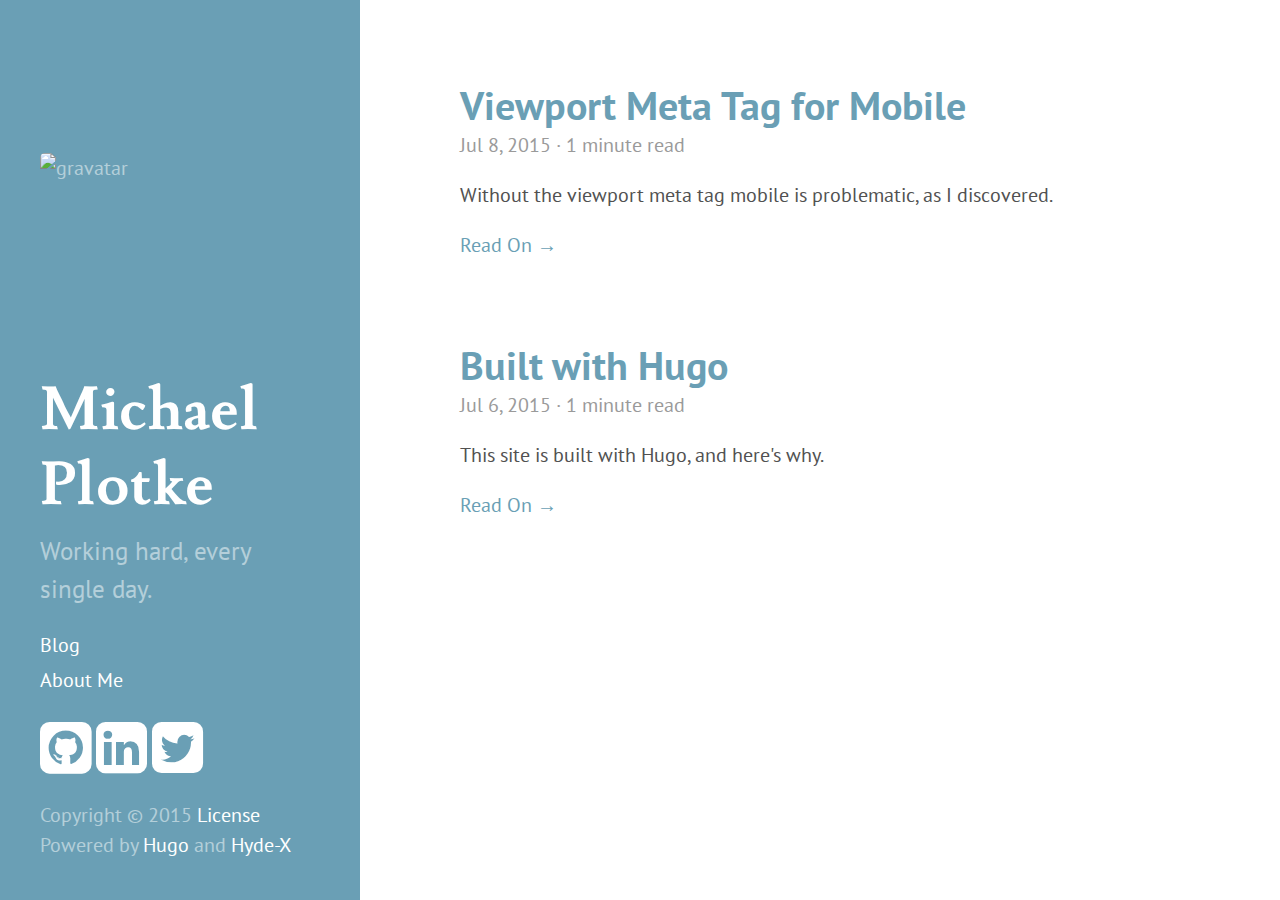
==== index.html @ f403b0ee "new post: viewports" ====
<!DOCTYPE html>
<html xmlns="http://www.w3.org/1999/xhtml" xml:lang="en" lang="en-us">
<head>
  <link href="http://gmpg.org/xfn/11" rel="profile">
  <meta http-equiv="content-type" content="text/html; charset=utf-8">

  
  <meta name="viewport" content="width=device-width, initial-scale=1.0, maximum-scale=1">

  <title>Personal / Professional Site &middot; Michael Plotke</title>

  
  <link rel="stylesheet" href="http://bdjnk.github.io/css/poole.css">
  <link rel="stylesheet" href="http://bdjnk.github.io/css/hyde.css">
  <link rel="stylesheet" href="http://bdjnk.github.io/css/poole-overrides.css">
  <link rel="stylesheet" href="http://bdjnk.github.io/css/hyde-overrides.css">
  <link rel="stylesheet" href="http://bdjnk.github.io/css/hyde-x.css">
  <link rel="stylesheet" href="http://bdjnk.github.io/css/highlight/sunburst.css">
  <link rel="stylesheet" href="https://fonts.googleapis.com/css?family=PT+Sans:400,400italic,700|Lusitana">
  <link rel="stylesheet" href="//maxcdn.bootstrapcdn.com/font-awesome/4.3.0/css/font-awesome.min.css">

  
  <link rel="apple-touch-icon-precomposed" sizes="144x144" href="http://bdjnk.github.io/apple-touch-icon-144-precomposed.png">
  <link href="http://bdjnk.github.io/favicon.png" rel="icon">

  
  
  
  <link href="http://bdjnk.github.io/index.xml" rel="alternate" type="application/rss+xml" title="Personal / Professional Site &middot; Michael Plotke" />

  <meta name="description" content="">
  <meta name="keywords" content="">
  
</head>
<body class="theme-base-0d">
<div class="sidebar">
  <div class="container sidebar-sticky">
    <div class="sidebar-about">
      <img src="https://www.gravatar.com/avatar/4000bd98b77b9c8b451cf9097fc8e9e1?s=200" alt="gravatar">
      <h1>Michael Plotke</h1>
      <p class="lead">Working hard, every single day.</p>
    </div>

    <ul class="sidebar-nav">
      <li class="sidebar-nav-item"><a href="http://bdjnk.github.io/">Blog</a></li>
      
      <li class="sidebar-nav-item"><a href="http://bdjnk.github.io/about/">About Me</a></li>
      
    </ul>

    <ul class="sidebar-nav">
      <li class="sidebar-nav-item">
      <a href="https://github.com/bdjnk"><i class="fa fa-github-square fa-3x"></i></a>
      
      <a href="https://www.linkedin.com/pub/michael-plotke/64/b93/773"><i class="fa fa-linkedin-square fa-3x"></i></a>
      
      
      <a href="https://twitter.com/MichaelPlotke"><i class="fa fa-twitter-square fa-3x"></i></a>
      </li>
    </ul>

    <p>Copyright &copy; 2015 <a href="http://bdjnk.github.io/license/">License</a><br/>
       Powered by <a href="http://gohugo.io">Hugo</a> and <a href="https://github.com/zyro/hyde-x">Hyde-X</a></p>
  </div>
</div>


<div class="content container">
  <div class="posts">
    
    
    <div class="post">
      <h1 class="post-title">
        <a href="http://bdjnk.github.io/post/viewports/">Viewport Meta Tag for Mobile</a>
      </h1>
      <span class="post-date">Jul 8, 2015 &middot; 1 minute read
      
      <br/>
      
      </span>
      
      <p>Without the viewport meta tag mobile is problematic, as I discovered.</p>
      <a href="http://bdjnk.github.io/post/viewports/">Read On &rarr;</a>
      
    </div>
    
    <div class="post">
      <h1 class="post-title">
        <a href="http://bdjnk.github.io/post/initial/">Built with Hugo</a>
      </h1>
      <span class="post-date">Jul 6, 2015 &middot; 1 minute read
      
      <br/>
      
      </span>
      
      <p>This site is built with Hugo, and here&#39;s why.</p>
      <a href="http://bdjnk.github.io/post/initial/">Read On &rarr;</a>
      
    </div>
    
    
    
  </div>
</div>


<script src="http://bdjnk.github.io/js/highlight.pack.js"></script>
<script>hljs.initHighlightingOnLoad();</script>

</body>
</html>
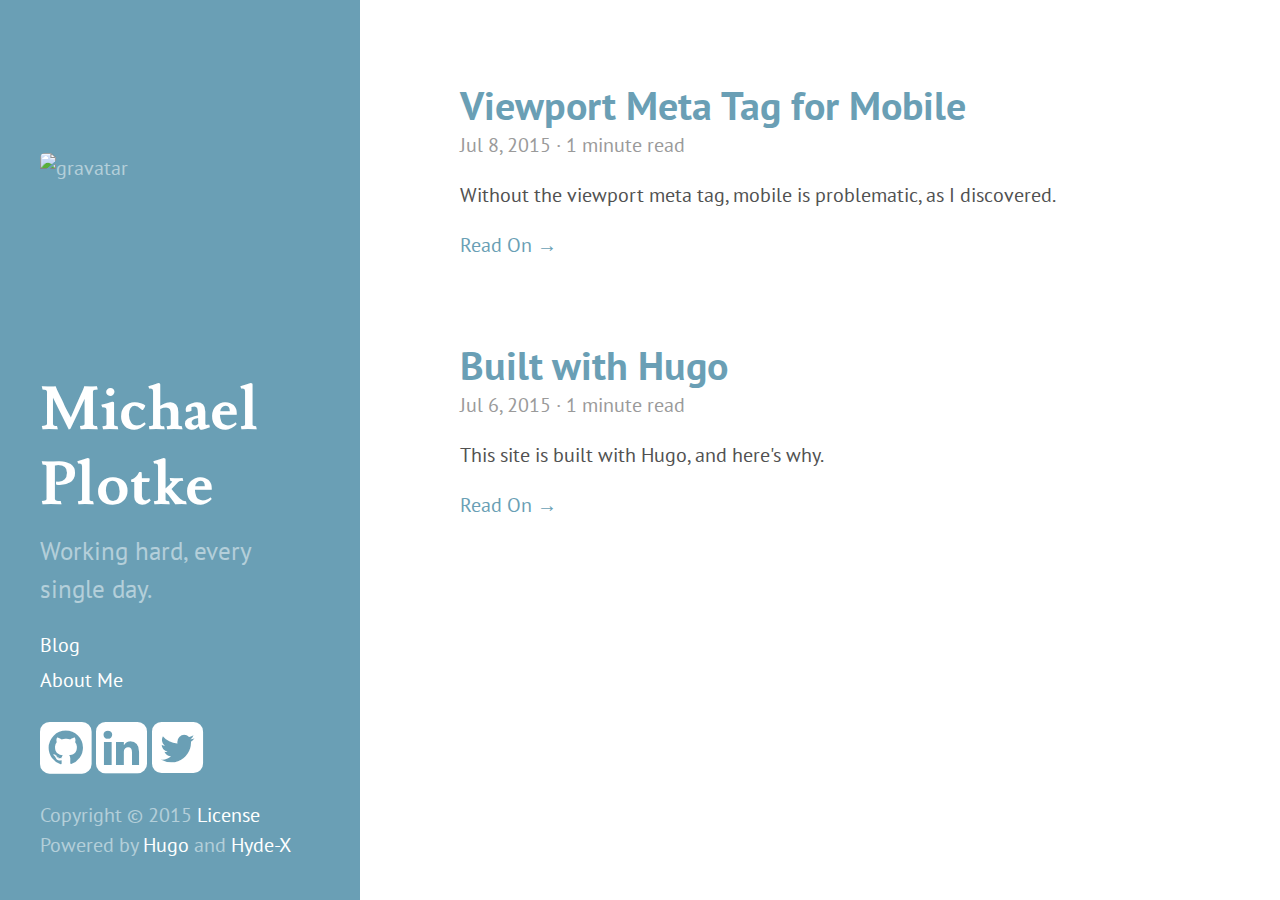
==== commit 88e34d9c: "update post: viewports" ====
--- a/index.html
+++ b/index.html
@@ -71,7 +71,7 @@
     
     <div class="post">
       <h1 class="post-title">
-        <a href="http://bdjnk.github.io/post/viewports/">Viewport Meta Tag for Mobile</a>
+        <a href="http://bdjnk.github.io/post/viewport/">Viewport Meta Tag for Mobile</a>
       </h1>
       <span class="post-date">Jul 8, 2015 &middot; 1 minute read
       
@@ -79,8 +79,8 @@
       
       </span>
       
-      <p>Without the viewport meta tag mobile is problematic, as I discovered.</p>
-      <a href="http://bdjnk.github.io/post/viewports/">Read On &rarr;</a>
+      <p>Without the viewport meta tag, mobile is problematic, as I discovered.</p>
+      <a href="http://bdjnk.github.io/post/viewport/">Read On &rarr;</a>
       
     </div>
     
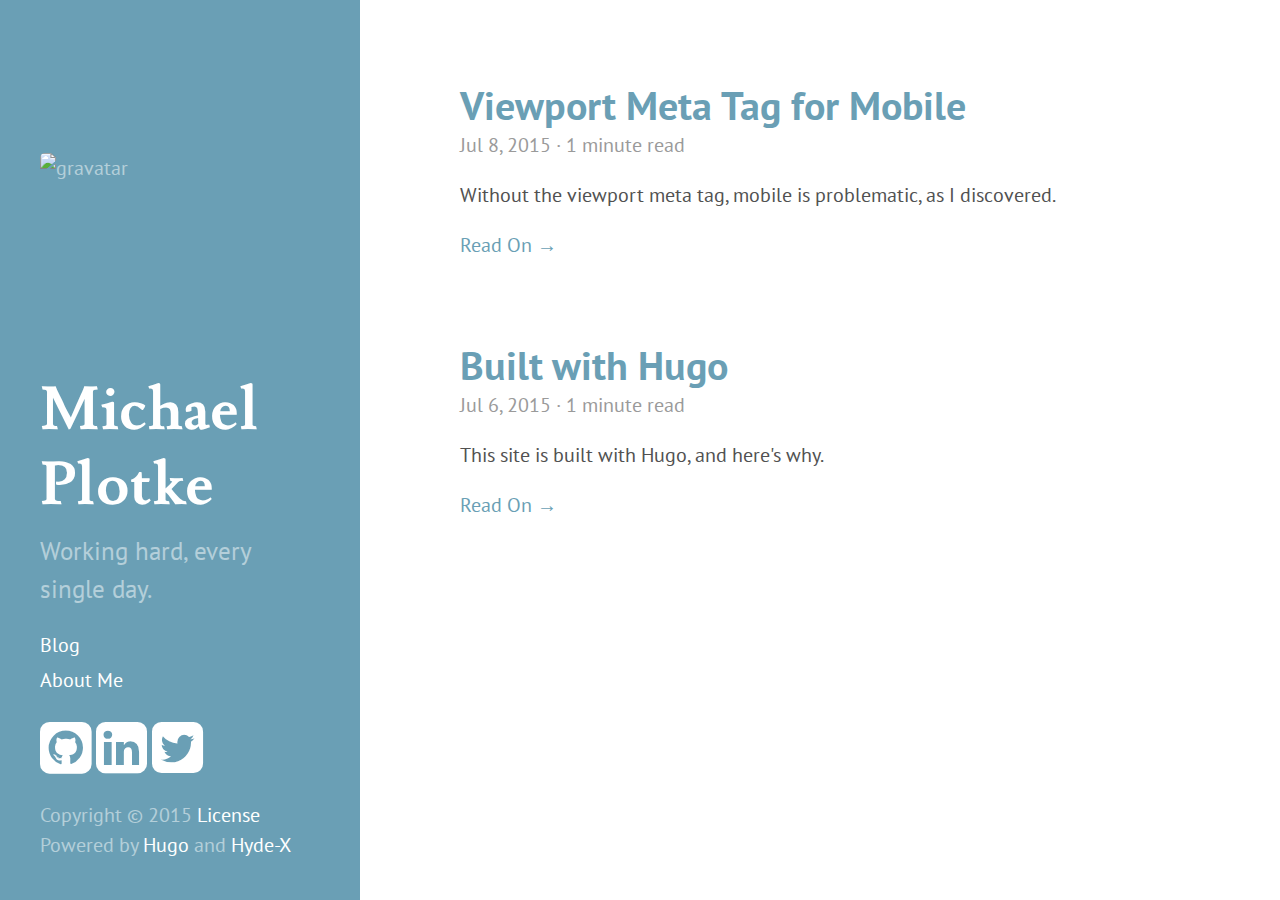
==== commit 0ac70ebe: "corrected and updated fontawesome url" ====
--- a/index.html
+++ b/index.html
@@ -17,7 +17,7 @@
   <link rel="stylesheet" href="http://bdjnk.github.io/css/hyde-x.css">
   <link rel="stylesheet" href="http://bdjnk.github.io/css/highlight/sunburst.css">
   <link rel="stylesheet" href="https://fonts.googleapis.com/css?family=PT+Sans:400,400italic,700|Lusitana">
-  <link rel="stylesheet" href="//maxcdn.bootstrapcdn.com/font-awesome/4.3.0/css/font-awesome.min.css">
+  <link rel="stylesheet" href="https://maxcdn.bootstrapcdn.com/font-awesome/4.4.0/css/font-awesome.min.css">
 
   
   <link rel="apple-touch-icon-precomposed" sizes="144x144" href="http://bdjnk.github.io/apple-touch-icon-144-precomposed.png">
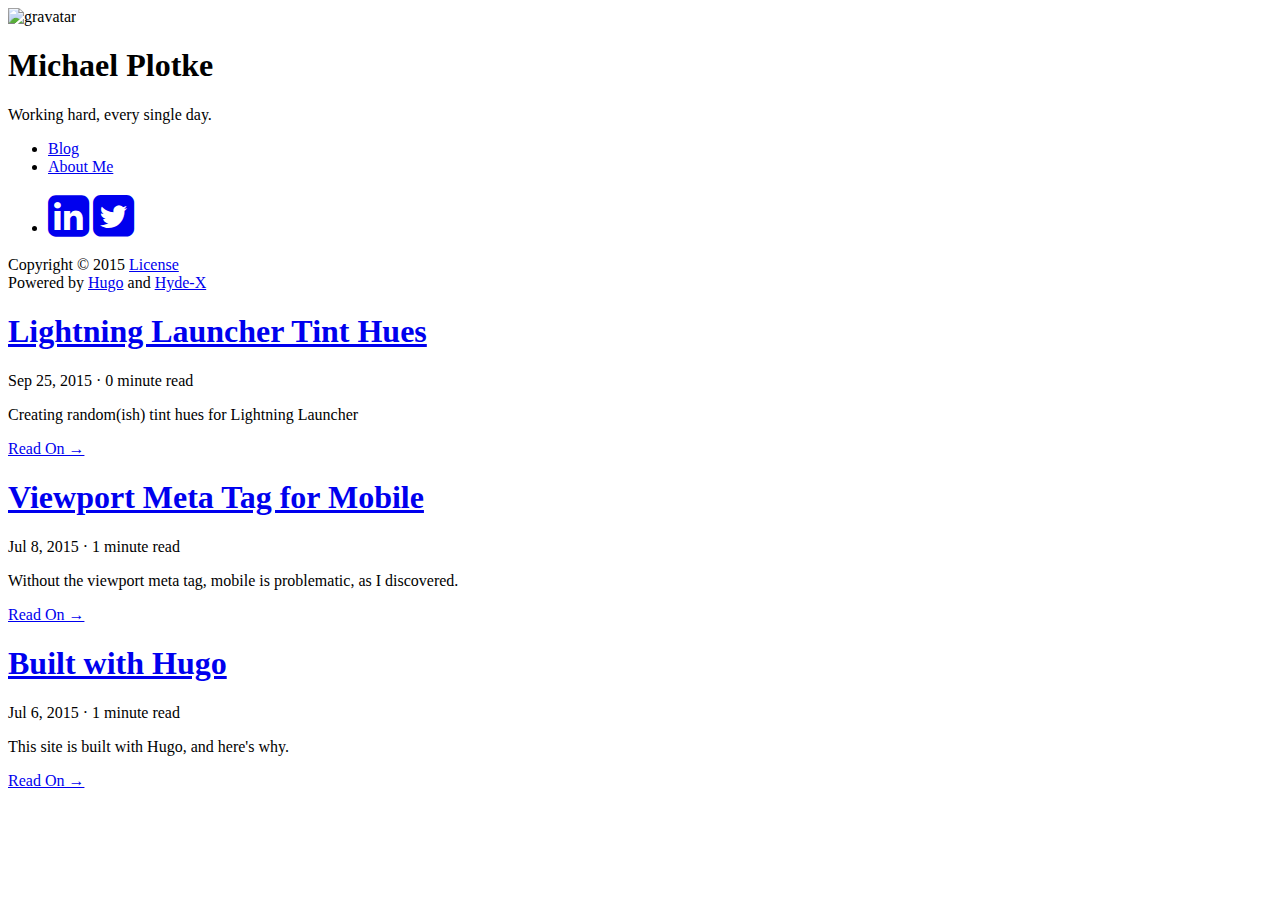
==== commit e954d850: "rebuilding site" ====
--- a/index.html
+++ b/index.html
@@ -10,23 +10,23 @@
   <title>Personal / Professional Site &middot; Michael Plotke</title>
 
   
-  <link rel="stylesheet" href="http://bdjnk.github.io/css/poole.css">
-  <link rel="stylesheet" href="http://bdjnk.github.io/css/hyde.css">
-  <link rel="stylesheet" href="http://bdjnk.github.io/css/poole-overrides.css">
-  <link rel="stylesheet" href="http://bdjnk.github.io/css/hyde-overrides.css">
-  <link rel="stylesheet" href="http://bdjnk.github.io/css/hyde-x.css">
-  <link rel="stylesheet" href="http://bdjnk.github.io/css/highlight/sunburst.css">
-  <link rel="stylesheet" href="https://fonts.googleapis.com/css?family=PT+Sans:400,400italic,700|Lusitana">
-  <link rel="stylesheet" href="https://maxcdn.bootstrapcdn.com/font-awesome/4.4.0/css/font-awesome.min.css">
+  <link rel="stylesheet" href="http://localhost:1313/css/poole.css">
+  <link rel="stylesheet" href="http://localhost:1313/css/hyde.css">
+  <link rel="stylesheet" href="http://localhost:1313/css/poole-overrides.css">
+  <link rel="stylesheet" href="http://localhost:1313/css/hyde-overrides.css">
+  <link rel="stylesheet" href="http://localhost:1313/css/hyde-x.css">
+  <link rel="stylesheet" href="http://localhost:1313/css/highlight/sunburst.css">
+  <link rel="stylesheet" href="https://fonts.googleapis.com/css?family=PT+Sans:400,400italic,700|Abril+Fatface">
+  <link rel="stylesheet" href="//maxcdn.bootstrapcdn.com/font-awesome/4.3.0/css/font-awesome.min.css">
 
   
-  <link rel="apple-touch-icon-precomposed" sizes="144x144" href="http://bdjnk.github.io/apple-touch-icon-144-precomposed.png">
-  <link href="http://bdjnk.github.io/favicon.png" rel="icon">
+  <link rel="apple-touch-icon-precomposed" sizes="144x144" href="http://localhost:1313/touch-icon-144-precomposed.png">
+  <link href="http://localhost:1313/favicon.png" rel="icon">
 
   
   
   
-  <link href="http://bdjnk.github.io/index.xml" rel="alternate" type="application/rss+xml" title="Personal / Professional Site &middot; Michael Plotke" />
+  <link href="http://localhost:1313/index.xml" rel="alternate" type="application/rss+xml" title="Personal / Professional Site &middot; Michael Plotke" />
 
   <meta name="description" content="">
   <meta name="keywords" content="">
@@ -36,30 +36,38 @@
 <div class="sidebar">
   <div class="container sidebar-sticky">
     <div class="sidebar-about">
-      <img src="https://www.gravatar.com/avatar/4000bd98b77b9c8b451cf9097fc8e9e1?s=200" alt="gravatar">
+      
+        <img src="https://www.gravatar.com/avatar/4000bd98b77b9c8b451cf9097fc8e9e1?s=200"
+             alt="gravatar" title="Michael Plotke">
+      
       <h1>Michael Plotke</h1>
       <p class="lead">Working hard, every single day.</p>
     </div>
 
     <ul class="sidebar-nav">
-      <li class="sidebar-nav-item"><a href="http://bdjnk.github.io/">Blog</a></li>
+      <li class="sidebar-nav-item"><a href="http://localhost:1313/">Blog</a></li>
       
-      <li class="sidebar-nav-item"><a href="http://bdjnk.github.io/about/">About Me</a></li>
+      <li class="sidebar-nav-item"><a href="http://localhost:1313/about/">About Me</a></li>
       
     </ul>
 
     <ul class="sidebar-nav">
       <li class="sidebar-nav-item">
-      <a href="https://github.com/bdjnk"><i class="fa fa-github-square fa-3x"></i></a>
+      
+      
       
       <a href="https://www.linkedin.com/pub/michael-plotke/64/b93/773"><i class="fa fa-linkedin-square fa-3x"></i></a>
       
       
       <a href="https://twitter.com/MichaelPlotke"><i class="fa fa-twitter-square fa-3x"></i></a>
+      
+      
       </li>
     </ul>
 
-    <p>Copyright &copy; 2015 <a href="http://bdjnk.github.io/license/">License</a><br/>
+    
+
+    <p>Copyright &copy; 2015 <a href="http://localhost:1313/license/">License</a><br/>
        Powered by <a href="http://gohugo.io">Hugo</a> and <a href="https://github.com/zyro/hyde-x">Hyde-X</a></p>
   </div>
 </div>
@@ -71,7 +79,22 @@
     
     <div class="post">
       <h1 class="post-title">
-        <a href="http://bdjnk.github.io/post/viewport/">Viewport Meta Tag for Mobile</a>
+        <a href="http://localhost:1313/post/tint-hue/">Lightning Launcher Tint Hues</a>
+      </h1>
+      <span class="post-date">Sep 25, 2015 &middot; 0 minute read
+      
+      <br/>
+      
+      </span>
+      
+      <p>Creating random(ish) tint hues for Lightning Launcher</p>
+      <a href="http://localhost:1313/post/tint-hue/">Read On &rarr;</a>
+      
+    </div>
+    
+    <div class="post">
+      <h1 class="post-title">
+        <a href="http://localhost:1313/post/viewport/">Viewport Meta Tag for Mobile</a>
       </h1>
       <span class="post-date">Jul 8, 2015 &middot; 1 minute read
       
@@ -80,13 +103,13 @@
       </span>
       
       <p>Without the viewport meta tag, mobile is problematic, as I discovered.</p>
-      <a href="http://bdjnk.github.io/post/viewport/">Read On &rarr;</a>
+      <a href="http://localhost:1313/post/viewport/">Read On &rarr;</a>
       
     </div>
     
     <div class="post">
       <h1 class="post-title">
-        <a href="http://bdjnk.github.io/post/initial/">Built with Hugo</a>
+        <a href="http://localhost:1313/post/initial/">Built with Hugo</a>
       </h1>
       <span class="post-date">Jul 6, 2015 &middot; 1 minute read
       
@@ -95,7 +118,7 @@
       </span>
       
       <p>This site is built with Hugo, and here&#39;s why.</p>
-      <a href="http://bdjnk.github.io/post/initial/">Read On &rarr;</a>
+      <a href="http://localhost:1313/post/initial/">Read On &rarr;</a>
       
     </div>
     
@@ -105,7 +128,7 @@
 </div>
 
 
-<script src="http://bdjnk.github.io/js/highlight.pack.js"></script>
+<script src="http://localhost:1313/js/highlight.pack.js"></script>
 <script>hljs.initHighlightingOnLoad();</script>
 
 </body>
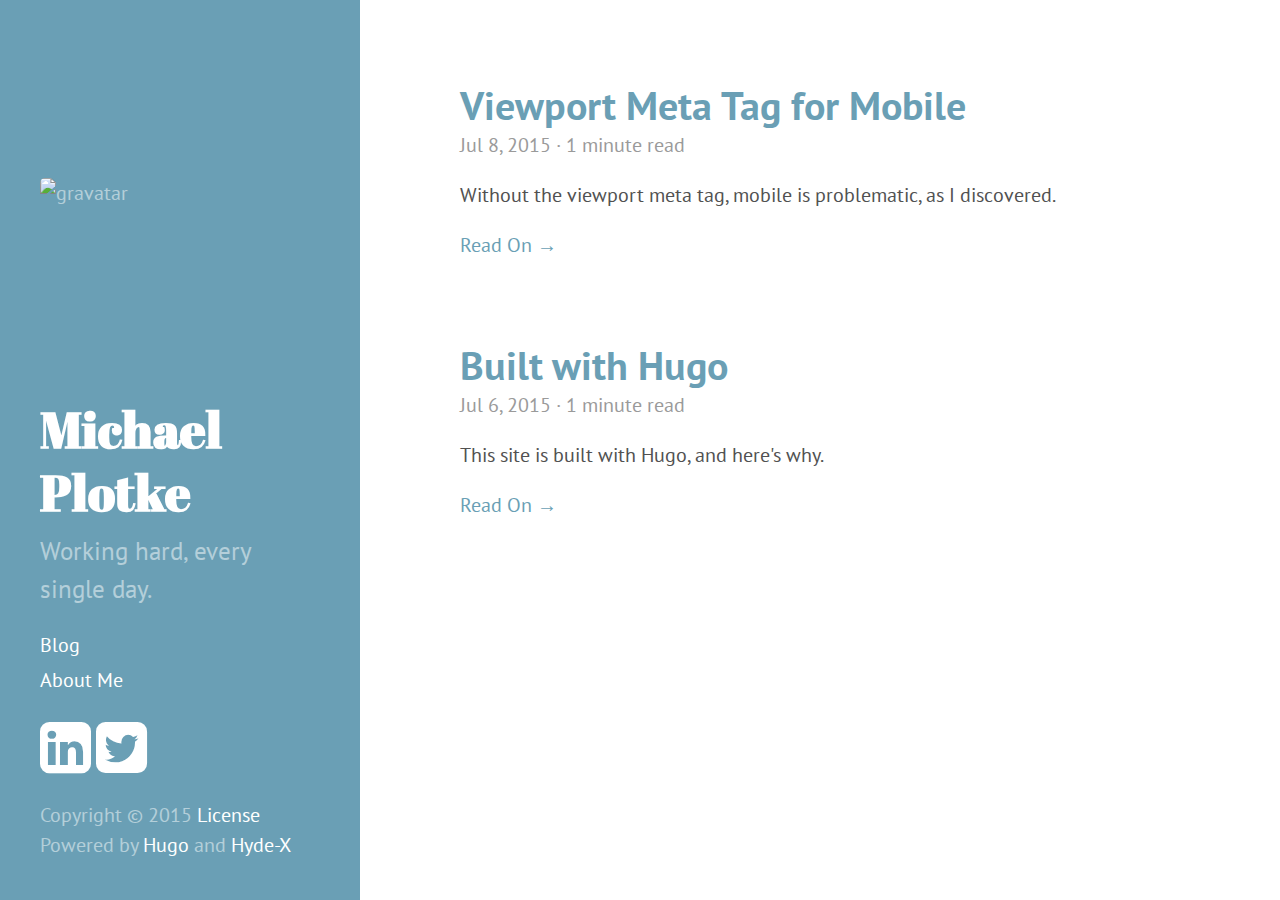
==== commit bb50a5a9: "TOML to YAML" ====
--- a/index.html
+++ b/index.html
@@ -10,23 +10,23 @@
   <title>Personal / Professional Site &middot; Michael Plotke</title>
 
   
-  <link rel="stylesheet" href="http://localhost:1313/css/poole.css">
-  <link rel="stylesheet" href="http://localhost:1313/css/hyde.css">
-  <link rel="stylesheet" href="http://localhost:1313/css/poole-overrides.css">
-  <link rel="stylesheet" href="http://localhost:1313/css/hyde-overrides.css">
-  <link rel="stylesheet" href="http://localhost:1313/css/hyde-x.css">
-  <link rel="stylesheet" href="http://localhost:1313/css/highlight/sunburst.css">
+  <link rel="stylesheet" href="http://bdjnk.github.io/css/poole.css">
+  <link rel="stylesheet" href="http://bdjnk.github.io/css/hyde.css">
+  <link rel="stylesheet" href="http://bdjnk.github.io/css/poole-overrides.css">
+  <link rel="stylesheet" href="http://bdjnk.github.io/css/hyde-overrides.css">
+  <link rel="stylesheet" href="http://bdjnk.github.io/css/hyde-x.css">
+  <link rel="stylesheet" href="http://bdjnk.github.io/css/highlight/sunburst.css">
   <link rel="stylesheet" href="https://fonts.googleapis.com/css?family=PT+Sans:400,400italic,700|Abril+Fatface">
   <link rel="stylesheet" href="//maxcdn.bootstrapcdn.com/font-awesome/4.3.0/css/font-awesome.min.css">
 
   
-  <link rel="apple-touch-icon-precomposed" sizes="144x144" href="http://localhost:1313/touch-icon-144-precomposed.png">
-  <link href="http://localhost:1313/favicon.png" rel="icon">
+  <link rel="apple-touch-icon-precomposed" sizes="144x144" href="http://bdjnk.github.io/touch-icon-144-precomposed.png">
+  <link href="http://bdjnk.github.io/favicon.png" rel="icon">
 
   
   
   
-  <link href="http://localhost:1313/index.xml" rel="alternate" type="application/rss+xml" title="Personal / Professional Site &middot; Michael Plotke" />
+  <link href="http://bdjnk.github.io/index.xml" rel="alternate" type="application/rss+xml" title="Personal / Professional Site &middot; Michael Plotke" />
 
   <meta name="description" content="">
   <meta name="keywords" content="">
@@ -45,9 +45,9 @@
     </div>
 
     <ul class="sidebar-nav">
-      <li class="sidebar-nav-item"><a href="http://localhost:1313/">Blog</a></li>
+      <li class="sidebar-nav-item"><a href="http://bdjnk.github.io/">Blog</a></li>
       
-      <li class="sidebar-nav-item"><a href="http://localhost:1313/about/">About Me</a></li>
+      <li class="sidebar-nav-item"><a href="http://bdjnk.github.io/about/">About Me</a></li>
       
     </ul>
 
@@ -67,7 +67,7 @@
 
     
 
-    <p>Copyright &copy; 2015 <a href="http://localhost:1313/license/">License</a><br/>
+    <p>Copyright &copy; 2015 <a href="http://bdjnk.github.io/license/">License</a><br/>
        Powered by <a href="http://gohugo.io">Hugo</a> and <a href="https://github.com/zyro/hyde-x">Hyde-X</a></p>
   </div>
 </div>
@@ -79,22 +79,7 @@
     
     <div class="post">
       <h1 class="post-title">
-        <a href="http://localhost:1313/post/tint-hue/">Lightning Launcher Tint Hues</a>
-      </h1>
-      <span class="post-date">Sep 25, 2015 &middot; 0 minute read
-      
-      <br/>
-      
-      </span>
-      
-      <p>Creating random(ish) tint hues for Lightning Launcher</p>
-      <a href="http://localhost:1313/post/tint-hue/">Read On &rarr;</a>
-      
-    </div>
-    
-    <div class="post">
-      <h1 class="post-title">
-        <a href="http://localhost:1313/post/viewport/">Viewport Meta Tag for Mobile</a>
+        <a href="http://bdjnk.github.io/post/viewport/">Viewport Meta Tag for Mobile</a>
       </h1>
       <span class="post-date">Jul 8, 2015 &middot; 1 minute read
       
@@ -103,13 +88,13 @@
       </span>
       
       <p>Without the viewport meta tag, mobile is problematic, as I discovered.</p>
-      <a href="http://localhost:1313/post/viewport/">Read On &rarr;</a>
+      <a href="http://bdjnk.github.io/post/viewport/">Read On &rarr;</a>
       
     </div>
     
     <div class="post">
       <h1 class="post-title">
-        <a href="http://localhost:1313/post/initial/">Built with Hugo</a>
+        <a href="http://bdjnk.github.io/post/initial/">Built with Hugo</a>
       </h1>
       <span class="post-date">Jul 6, 2015 &middot; 1 minute read
       
@@ -118,7 +103,7 @@
       </span>
       
       <p>This site is built with Hugo, and here&#39;s why.</p>
-      <a href="http://localhost:1313/post/initial/">Read On &rarr;</a>
+      <a href="http://bdjnk.github.io/post/initial/">Read On &rarr;</a>
       
     </div>
     
@@ -128,7 +113,7 @@
 </div>
 
 
-<script src="http://localhost:1313/js/highlight.pack.js"></script>
+<script src="http://bdjnk.github.io/js/highlight.pack.js"></script>
 <script>hljs.initHighlightingOnLoad();</script>
 
 </body>
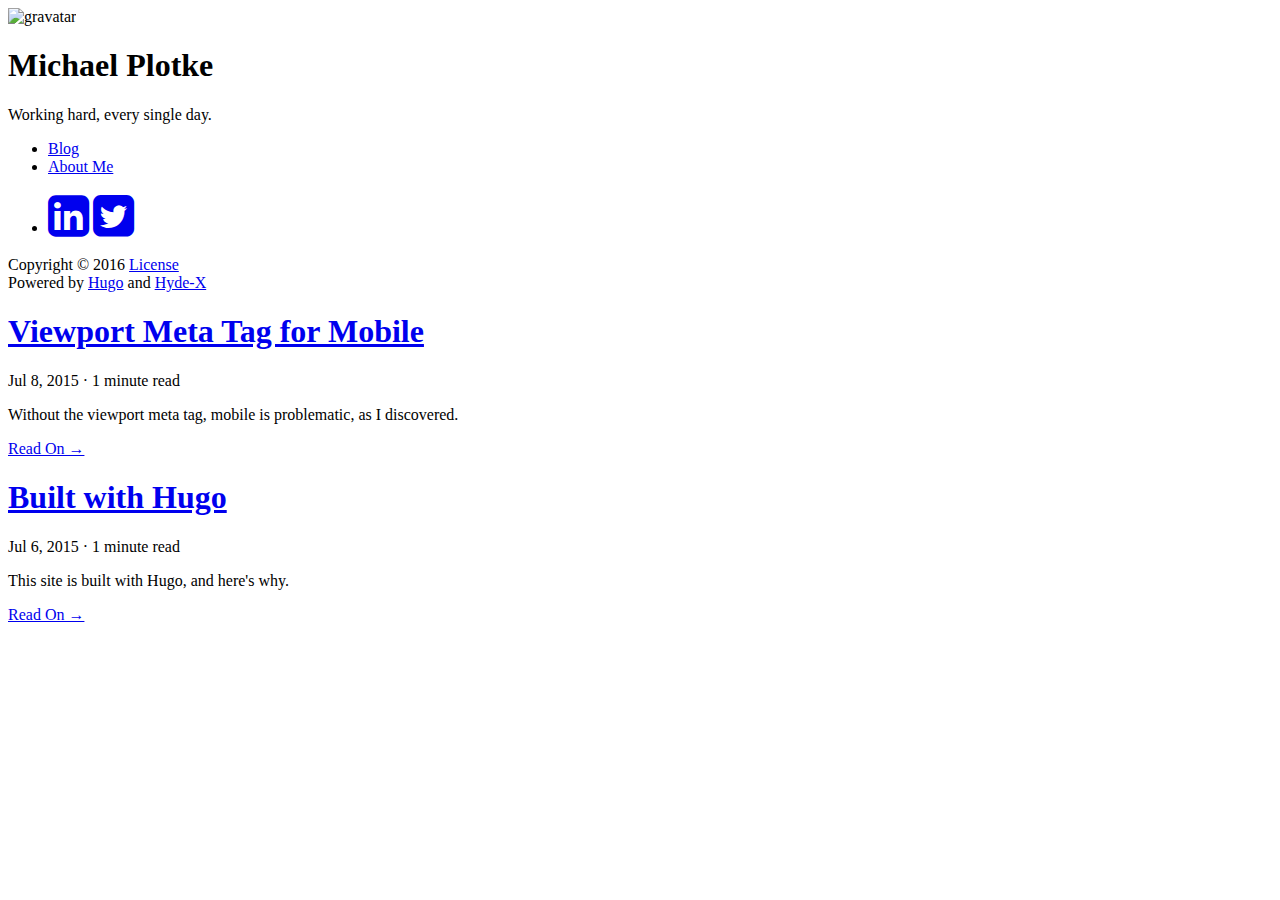
==== commit b3657194: "save the date tentative final version" ====
--- a/index.html
+++ b/index.html
@@ -1,6 +1,7 @@
 <!DOCTYPE html>
 <html xmlns="http://www.w3.org/1999/xhtml" xml:lang="en" lang="en-us">
 <head>
+	<meta name="generator" content="Hugo 0.16" />
   <link href="http://gmpg.org/xfn/11" rel="profile">
   <meta http-equiv="content-type" content="text/html; charset=utf-8">
 
@@ -10,23 +11,23 @@
   <title>Personal / Professional Site &middot; Michael Plotke</title>
 
   
-  <link rel="stylesheet" href="http://bdjnk.github.io/css/poole.css">
-  <link rel="stylesheet" href="http://bdjnk.github.io/css/hyde.css">
-  <link rel="stylesheet" href="http://bdjnk.github.io/css/poole-overrides.css">
-  <link rel="stylesheet" href="http://bdjnk.github.io/css/hyde-overrides.css">
-  <link rel="stylesheet" href="http://bdjnk.github.io/css/hyde-x.css">
-  <link rel="stylesheet" href="http://bdjnk.github.io/css/highlight/sunburst.css">
+  <link rel="stylesheet" href="http://localhost:1313/css/poole.css">
+  <link rel="stylesheet" href="http://localhost:1313/css/hyde.css">
+  <link rel="stylesheet" href="http://localhost:1313/css/poole-overrides.css">
+  <link rel="stylesheet" href="http://localhost:1313/css/hyde-overrides.css">
+  <link rel="stylesheet" href="http://localhost:1313/css/hyde-x.css">
+  <link rel="stylesheet" href="http://localhost:1313/css/highlight/sunburst.css">
   <link rel="stylesheet" href="https://fonts.googleapis.com/css?family=PT+Sans:400,400italic,700|Abril+Fatface">
   <link rel="stylesheet" href="//maxcdn.bootstrapcdn.com/font-awesome/4.3.0/css/font-awesome.min.css">
 
   
-  <link rel="apple-touch-icon-precomposed" sizes="144x144" href="http://bdjnk.github.io/touch-icon-144-precomposed.png">
-  <link href="http://bdjnk.github.io/favicon.png" rel="icon">
+  <link rel="apple-touch-icon-precomposed" sizes="144x144" href="http://localhost:1313/touch-icon-144-precomposed.png">
+  <link href="http://localhost:1313/favicon.png" rel="icon">
 
   
   
   
-  <link href="http://bdjnk.github.io/index.xml" rel="alternate" type="application/rss+xml" title="Personal / Professional Site &middot; Michael Plotke" />
+  <link href="http://localhost:1313/index.xml" rel="alternate" type="application/rss+xml" title="Personal / Professional Site &middot; Michael Plotke" />
 
   <meta name="description" content="">
   <meta name="keywords" content="">
@@ -45,9 +46,9 @@
     </div>
 
     <ul class="sidebar-nav">
-      <li class="sidebar-nav-item"><a href="http://bdjnk.github.io/">Blog</a></li>
+      <li class="sidebar-nav-item"><a href="http://localhost:1313/">Blog</a></li>
       
-      <li class="sidebar-nav-item"><a href="http://bdjnk.github.io/about/">About Me</a></li>
+      <li class="sidebar-nav-item"><a href="http://localhost:1313/about/">About Me</a></li>
       
     </ul>
 
@@ -67,7 +68,7 @@
 
     
 
-    <p>Copyright &copy; 2015 <a href="http://bdjnk.github.io/license/">License</a><br/>
+    <p>Copyright &copy; 2016 <a href="http://localhost:1313/license/">License</a><br/>
        Powered by <a href="http://gohugo.io">Hugo</a> and <a href="https://github.com/zyro/hyde-x">Hyde-X</a></p>
   </div>
 </div>
@@ -79,7 +80,7 @@
     
     <div class="post">
       <h1 class="post-title">
-        <a href="http://bdjnk.github.io/post/viewport/">Viewport Meta Tag for Mobile</a>
+        <a href="http://localhost:1313/post/viewport/">Viewport Meta Tag for Mobile</a>
       </h1>
       <span class="post-date">Jul 8, 2015 &middot; 1 minute read
       
@@ -88,13 +89,13 @@
       </span>
       
       <p>Without the viewport meta tag, mobile is problematic, as I discovered.</p>
-      <a href="http://bdjnk.github.io/post/viewport/">Read On &rarr;</a>
+      <a href="http://localhost:1313/post/viewport/">Read On &rarr;</a>
       
     </div>
     
     <div class="post">
       <h1 class="post-title">
-        <a href="http://bdjnk.github.io/post/initial/">Built with Hugo</a>
+        <a href="http://localhost:1313/post/initial/">Built with Hugo</a>
       </h1>
       <span class="post-date">Jul 6, 2015 &middot; 1 minute read
       
@@ -103,7 +104,7 @@
       </span>
       
       <p>This site is built with Hugo, and here&#39;s why.</p>
-      <a href="http://bdjnk.github.io/post/initial/">Read On &rarr;</a>
+      <a href="http://localhost:1313/post/initial/">Read On &rarr;</a>
       
     </div>
     
@@ -113,9 +114,9 @@
 </div>
 
 
-<script src="http://bdjnk.github.io/js/highlight.pack.js"></script>
+<script src="http://localhost:1313/js/highlight.pack.js"></script>
 <script>hljs.initHighlightingOnLoad();</script>
 
-</body>
+<script data-no-instant>document.write('<script src="/livereload.js?mindelay=10"></' + 'script>')</script></body>
 </html>
 
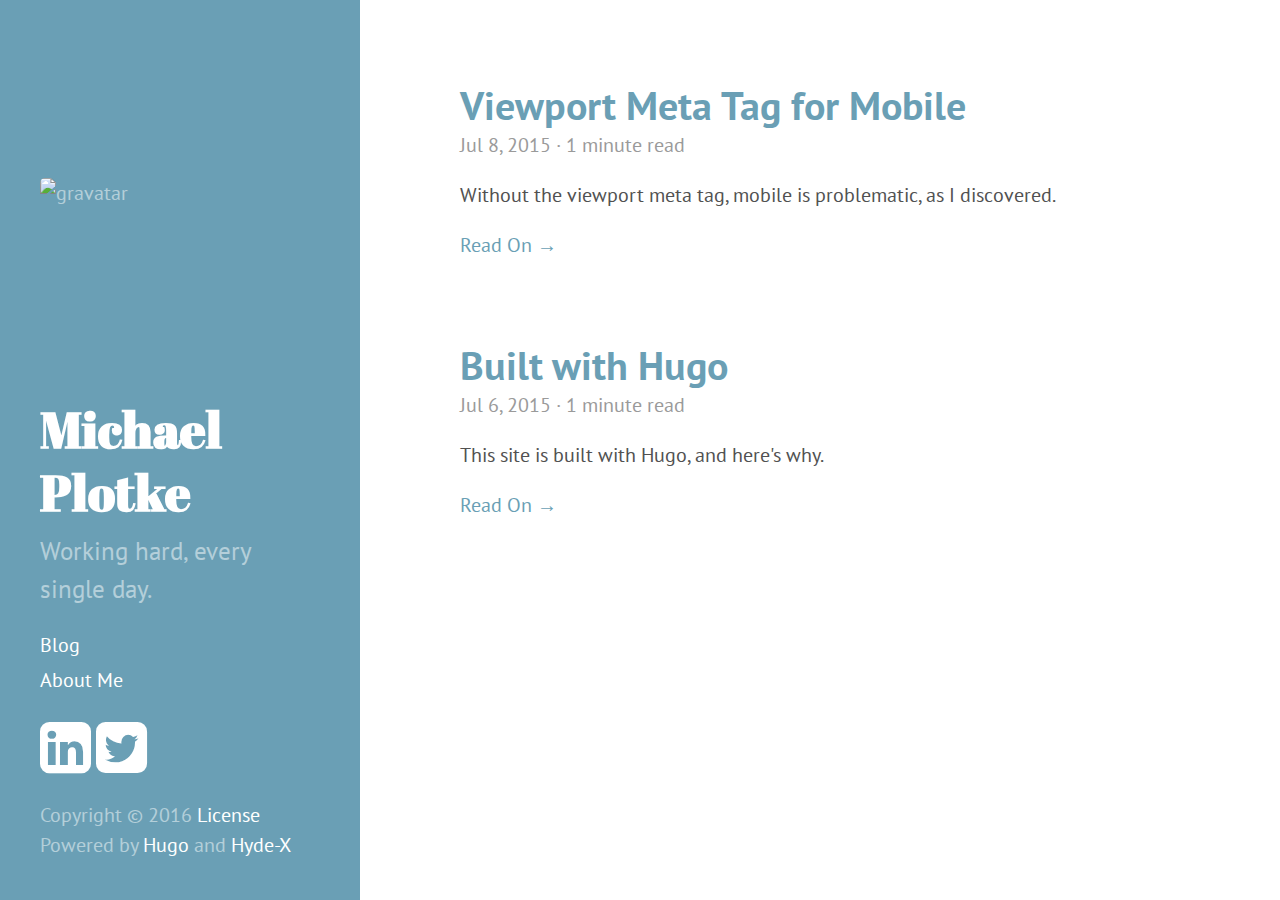
==== commit c7020d68: "fix all the broken development urls (silly)" ====
--- a/index.html
+++ b/index.html
@@ -11,23 +11,23 @@
   <title>Personal / Professional Site &middot; Michael Plotke</title>
 
   
-  <link rel="stylesheet" href="http://localhost:1313/css/poole.css">
-  <link rel="stylesheet" href="http://localhost:1313/css/hyde.css">
-  <link rel="stylesheet" href="http://localhost:1313/css/poole-overrides.css">
-  <link rel="stylesheet" href="http://localhost:1313/css/hyde-overrides.css">
-  <link rel="stylesheet" href="http://localhost:1313/css/hyde-x.css">
-  <link rel="stylesheet" href="http://localhost:1313/css/highlight/sunburst.css">
+  <link rel="stylesheet" href="http://bdjnk.github.io/css/poole.css">
+  <link rel="stylesheet" href="http://bdjnk.github.io/css/hyde.css">
+  <link rel="stylesheet" href="http://bdjnk.github.io/css/poole-overrides.css">
+  <link rel="stylesheet" href="http://bdjnk.github.io/css/hyde-overrides.css">
+  <link rel="stylesheet" href="http://bdjnk.github.io/css/hyde-x.css">
+  <link rel="stylesheet" href="http://bdjnk.github.io/css/highlight/sunburst.css">
   <link rel="stylesheet" href="https://fonts.googleapis.com/css?family=PT+Sans:400,400italic,700|Abril+Fatface">
   <link rel="stylesheet" href="//maxcdn.bootstrapcdn.com/font-awesome/4.3.0/css/font-awesome.min.css">
 
   
-  <link rel="apple-touch-icon-precomposed" sizes="144x144" href="http://localhost:1313/touch-icon-144-precomposed.png">
-  <link href="http://localhost:1313/favicon.png" rel="icon">
+  <link rel="apple-touch-icon-precomposed" sizes="144x144" href="http://bdjnk.github.io/touch-icon-144-precomposed.png">
+  <link href="http://bdjnk.github.io/favicon.png" rel="icon">
 
   
   
   
-  <link href="http://localhost:1313/index.xml" rel="alternate" type="application/rss+xml" title="Personal / Professional Site &middot; Michael Plotke" />
+  <link href="http://bdjnk.github.io/index.xml" rel="alternate" type="application/rss+xml" title="Personal / Professional Site &middot; Michael Plotke" />
 
   <meta name="description" content="">
   <meta name="keywords" content="">
@@ -46,9 +46,9 @@
     </div>
 
     <ul class="sidebar-nav">
-      <li class="sidebar-nav-item"><a href="http://localhost:1313/">Blog</a></li>
+      <li class="sidebar-nav-item"><a href="http://bdjnk.github.io/">Blog</a></li>
       
-      <li class="sidebar-nav-item"><a href="http://localhost:1313/about/">About Me</a></li>
+      <li class="sidebar-nav-item"><a href="http://bdjnk.github.io/about/">About Me</a></li>
       
     </ul>
 
@@ -68,7 +68,7 @@
 
     
 
-    <p>Copyright &copy; 2016 <a href="http://localhost:1313/license/">License</a><br/>
+    <p>Copyright &copy; 2016 <a href="http://bdjnk.github.io/license/">License</a><br/>
        Powered by <a href="http://gohugo.io">Hugo</a> and <a href="https://github.com/zyro/hyde-x">Hyde-X</a></p>
   </div>
 </div>
@@ -80,7 +80,7 @@
     
     <div class="post">
       <h1 class="post-title">
-        <a href="http://localhost:1313/post/viewport/">Viewport Meta Tag for Mobile</a>
+        <a href="http://bdjnk.github.io/post/viewport/">Viewport Meta Tag for Mobile</a>
       </h1>
       <span class="post-date">Jul 8, 2015 &middot; 1 minute read
       
@@ -89,13 +89,13 @@
       </span>
       
       <p>Without the viewport meta tag, mobile is problematic, as I discovered.</p>
-      <a href="http://localhost:1313/post/viewport/">Read On &rarr;</a>
+      <a href="http://bdjnk.github.io/post/viewport/">Read On &rarr;</a>
       
     </div>
     
     <div class="post">
       <h1 class="post-title">
-        <a href="http://localhost:1313/post/initial/">Built with Hugo</a>
+        <a href="http://bdjnk.github.io/post/initial/">Built with Hugo</a>
       </h1>
       <span class="post-date">Jul 6, 2015 &middot; 1 minute read
       
@@ -104,7 +104,7 @@
       </span>
       
       <p>This site is built with Hugo, and here&#39;s why.</p>
-      <a href="http://localhost:1313/post/initial/">Read On &rarr;</a>
+      <a href="http://bdjnk.github.io/post/initial/">Read On &rarr;</a>
       
     </div>
     
@@ -114,9 +114,9 @@
 </div>
 
 
-<script src="http://localhost:1313/js/highlight.pack.js"></script>
+<script src="http://bdjnk.github.io/js/highlight.pack.js"></script>
 <script>hljs.initHighlightingOnLoad();</script>
 
-<script data-no-instant>document.write('<script src="/livereload.js?mindelay=10"></' + 'script>')</script></body>
+</body>
 </html>
 
